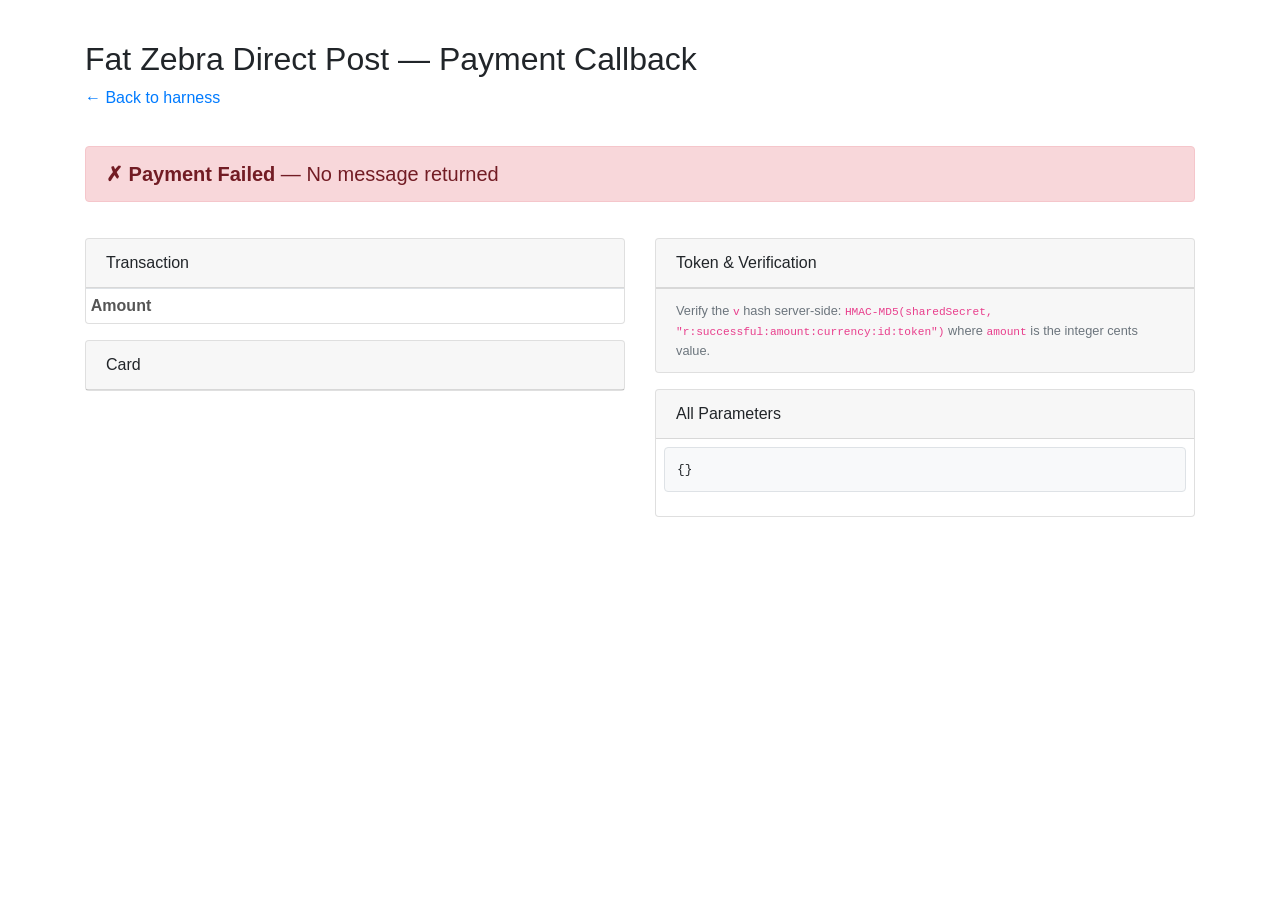
==== direct-post/callback.html @ e8409175 "Add Direct Post harness HTML form that POSTs card details directly to the FatZebra sandbox gateway. " ====
<!DOCTYPE html>
<html>
  <head>
    <link href="https://maxcdn.bootstrapcdn.com/bootstrap/4.0.0/css/bootstrap.min.css" rel="stylesheet">
    <link href="../v3/harness.css" rel="stylesheet">
    <style>
      .param-label { font-weight: 600; color: #555; }
      .result-banner { font-size: 1.25rem; }
      .mono { font-family: monospace; }
      pre { background: #f8f9fa; border: 1px solid #dee2e6; border-radius: 4px; padding: 12px; font-size: 0.8rem; white-space: pre-wrap; word-break: break-all; }
    </style>
  </head>
  <body>
    <div class="container">
      <div class="row row-margin">
        <div class="col-md-12">
          <h2 class="row-margin">Fat Zebra Direct Post — Payment Callback</h2>
          <p class="text-muted">
            <a href="harness.html">&larr; Back to harness</a>
          </p>
        </div>
      </div>

      <div id="result-banner" class="row row-margin">
        <div class="col-md-12">
          <div id="result-alert" class="alert result-banner" role="alert"></div>
        </div>
      </div>

      <div class="row row-margin">
        <div class="col-md-6">

          <div class="card mb-3">
            <div class="card-header">Transaction</div>
            <div class="card-body p-0">
              <table class="table table-sm mb-0">
                <tbody id="transaction-table"></tbody>
              </table>
            </div>
          </div>

          <div class="card mb-3">
            <div class="card-header">Card</div>
            <div class="card-body p-0">
              <table class="table table-sm mb-0">
                <tbody id="card-table"></tbody>
              </table>
            </div>
          </div>

        </div>
        <div class="col-md-6">

          <div class="card mb-3" id="token-card">
            <div class="card-header">Token &amp; Verification</div>
            <div class="card-body p-0">
              <table class="table table-sm mb-0">
                <tbody id="token-table"></tbody>
              </table>
            </div>
            <div class="card-footer text-muted" style="font-size:0.8rem;">
              Verify the <code>v</code> hash server-side:
              <code>HMAC-MD5(sharedSecret, "r:successful:amount:currency:id:token")</code>
              where <code>amount</code> is the integer cents value.
            </div>
          </div>

          <div class="card mb-3" id="errors-card" style="display:none;">
            <div class="card-header text-danger">Errors</div>
            <div class="card-body p-0">
              <table class="table table-sm mb-0">
                <tbody id="errors-table"></tbody>
              </table>
            </div>
          </div>

          <div class="card mb-3">
            <div class="card-header">All Parameters</div>
            <div class="card-body p-2">
              <pre id="raw-params"></pre>
            </div>
          </div>

        </div>
      </div>
    </div>

    <script>
      const params = Object.fromEntries(new URLSearchParams(window.location.search));

      // amount is returned in cents for direct post
      function centsToDecimal(raw) {
        const n = parseInt(raw, 10);
        return isNaN(n) ? (raw || '') : (n / 100).toFixed(2);
      }

      const amountDisplay = (params.currency || '') + ' ' + centsToDecimal(params.amount);

      // Result banner
      const successful = params.successful === 'true';
      const alertEl = document.getElementById('result-alert');
      alertEl.classList.add(successful ? 'alert-success' : 'alert-danger');
      alertEl.innerHTML = successful
        ? '<strong>&#10003; Payment Successful</strong> &mdash; ' + (params.message || '') +
          ' &mdash; <span class="mono">' + amountDisplay + '</span>'
        : '<strong>&#10007; Payment Failed</strong> &mdash; ' + (params.message || 'No message returned');

      function row(label, value, mono) {
        if (value === undefined || value === null || value === '') return '';
        return '<tr><td class="param-label">' + label + '</td><td class="' + (mono ? 'mono' : '') + '">' + value + '</td></tr>';
      }

      // Transaction table
      document.getElementById('transaction-table').innerHTML =
        row('Transaction ID',  params.id,              true)  +
        row('Reference',       params.reference,       true)  +
        row('Auth Code',       params.auth,            true)  +
        row('Response Code',   params.r,               false) +
        row('Amount',          amountDisplay,          false) +
        row('Settlement Date', params.settlement_date, false) +
        row('Timestamp',       params.timestamp,       false) +
        row('Message',         params.message,         false);

      // Card table
      document.getElementById('card-table').innerHTML =
        row('Card Holder',   params.card_holder,      false) +
        row('Card Number',   params.card_number,      true)  +
        row('Card Type',     params.card_type,        false) +
        row('Expiry',        params.card_expiry,      true)  +
        row('Email',         params.email,            false);

      // Token & verification table
      document.getElementById('token-table').innerHTML =
        row('Token',              params.token, true) +
        row('Verification (v)',   params.v,     true);

      // Errors (errors[] params)
      const errorKeys = Object.keys(params).filter(k => k.startsWith('errors['));
      if (errorKeys.length) {
        document.getElementById('errors-card').style.display = '';
        document.getElementById('errors-table').innerHTML =
          errorKeys.map(k => row(k, params[k], false)).join('');
      }

      // Raw params
      document.getElementById('raw-params').textContent =
        JSON.stringify(params, null, 2);
    </script>
  </body>
</html>
---- v3/harness.css ----
.row-margin {
  margin-top: 20px;
}

.button-controls {
  margin-bottom: 10px;
}
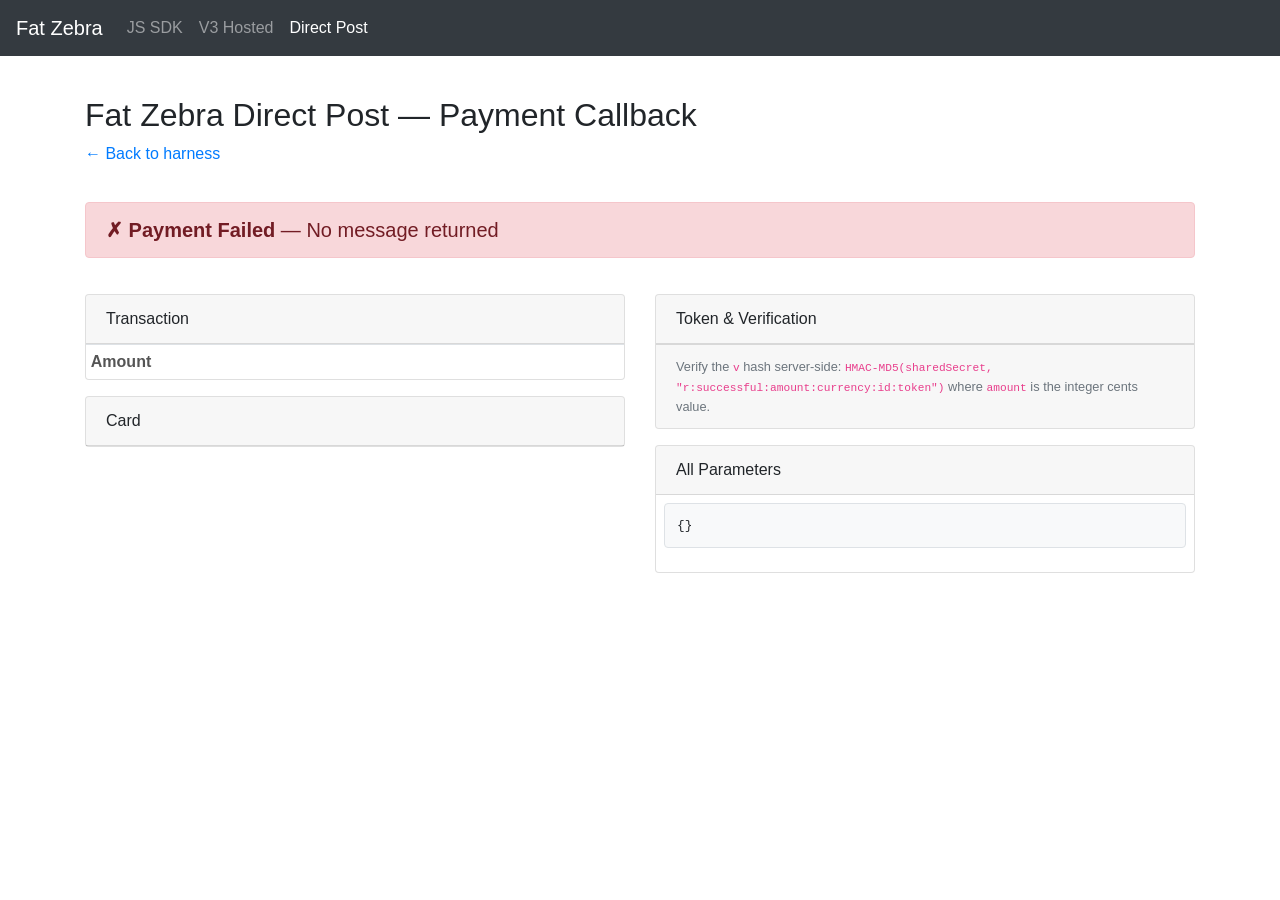
==== commit 5f8a66d4: "Add nav bar to all harness and callback pages Bootstrap dark navbar with links to JS SDK, V3 Hosted," ====
--- a/direct-post/callback.html
+++ b/direct-post/callback.html
@@ -11,6 +11,14 @@
     </style>
   </head>
   <body>
+    <nav class="navbar navbar-expand-sm navbar-dark bg-dark">
+      <a class="navbar-brand" href="../index.html">Fat Zebra</a>
+      <ul class="navbar-nav">
+        <li class="nav-item"><a class="nav-link" href="../fatzebra.js/harness.html">JS SDK</a></li>
+        <li class="nav-item"><a class="nav-link" href="../v3/harness.html">V3 Hosted</a></li>
+        <li class="nav-item"><a class="nav-link active" href="../direct-post/harness.html">Direct Post</a></li>
+      </ul>
+    </nav>
     <div class="container">
       <div class="row row-margin">
         <div class="col-md-12">
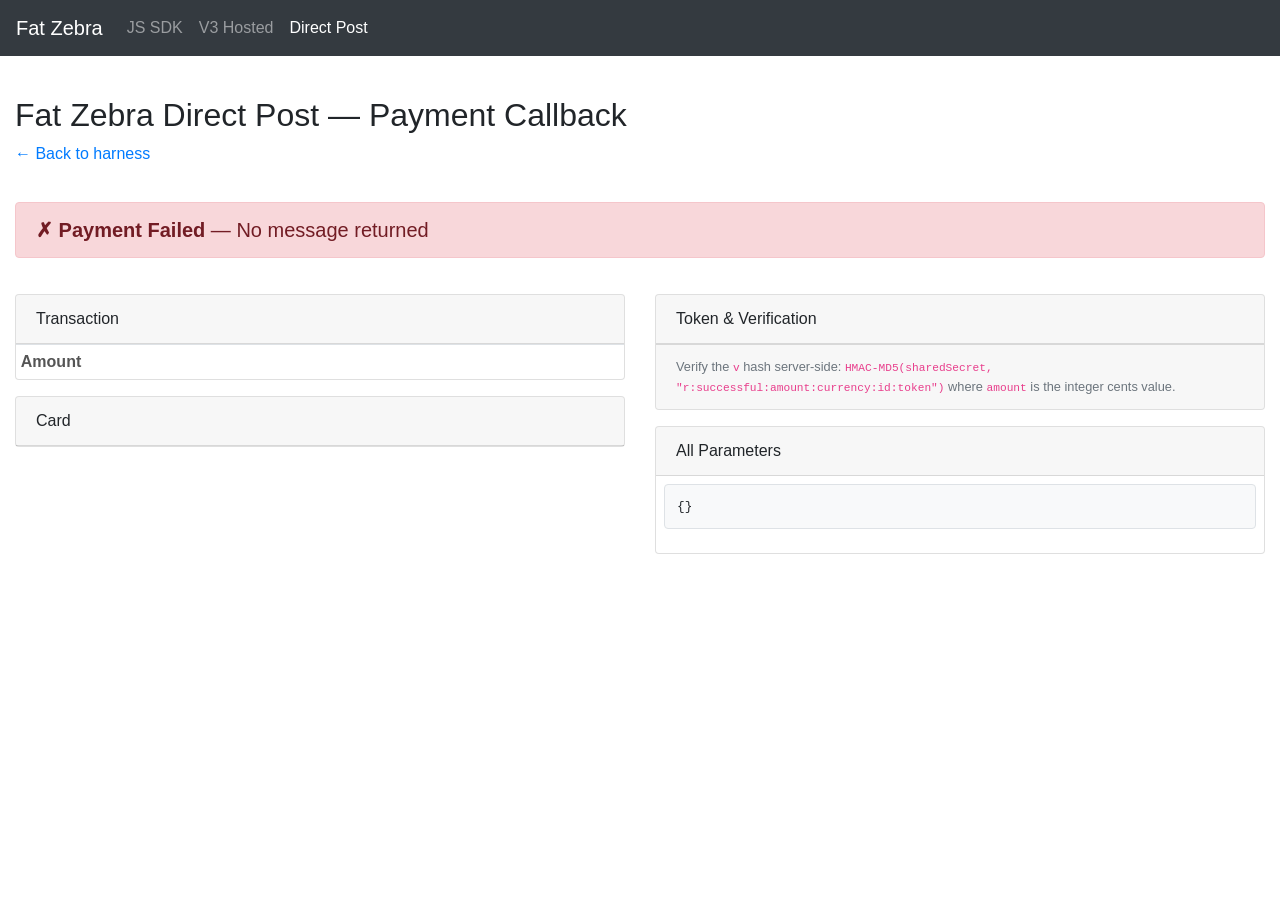
==== commit 4c887d54: "Align JS SDK and callback pages with V3/Direct Post layout fatzebra.js/harness.css: rewrite to match" ====
--- a/direct-post/callback.html
+++ b/direct-post/callback.html
@@ -1,6 +1,7 @@
 <!DOCTYPE html>
 <html>
   <head>
+    <meta name="viewport" content="width=device-width, initial-scale=1">
     <link href="https://maxcdn.bootstrapcdn.com/bootstrap/4.0.0/css/bootstrap.min.css" rel="stylesheet">
     <link href="../v3/harness.css" rel="stylesheet">
     <style>
@@ -13,13 +14,13 @@
   <body>
     <nav class="navbar navbar-expand-sm navbar-dark bg-dark">
       <a class="navbar-brand" href="../index.html">Fat Zebra</a>
-      <ul class="navbar-nav">
+      <ul class="navbar-nav mr-auto">
         <li class="nav-item"><a class="nav-link" href="../fatzebra.js/harness.html">JS SDK</a></li>
         <li class="nav-item"><a class="nav-link" href="../v3/harness.html">V3 Hosted</a></li>
         <li class="nav-item"><a class="nav-link active" href="../direct-post/harness.html">Direct Post</a></li>
       </ul>
     </nav>
-    <div class="container">
+    <div class="container-fluid">
       <div class="row row-margin">
         <div class="col-md-12">
           <h2 class="row-margin">Fat Zebra Direct Post — Payment Callback</h2>
--- a/v3/harness.css
+++ b/v3/harness.css
@@ -1,7 +1,63 @@
+/* ── Mobile-first base (all screen sizes) ───────────────────────────── */
+
 .row-margin {
-  margin-top: 20px;
+  margin-top: 12px;
 }
 
 .button-controls {
-  margin-bottom: 10px;
+  margin-bottom: 8px;
 }
+
+/* Gap between buttons when they wrap */
+.button-controls .btn {
+  margin-bottom: 0.375rem;
+  margin-right: 0.375rem;
+}
+
+/* Long mono values (hashes, UUIDs, URLs) must wrap rather than overflow */
+.mono {
+  word-break: break-all;
+}
+
+/* Navbar wraps gracefully on narrow screens */
+.navbar {
+  flex-wrap: wrap;
+}
+.navbar .navbar-nav {
+  flex-wrap: wrap;
+}
+
+/* Section headings: compact on mobile */
+h4 {
+  font-size: 1.1rem;
+  margin-top: 0.25rem;
+}
+
+/* Containers: tighter edge padding on phones */
+.container-fluid,
+.container {
+  padding-left: 10px;
+  padding-right: 10px;
+}
+
+/* ── Tablet and up (≥ 576 px) ────────────────────────────────────────── */
+@media (min-width: 576px) {
+  .row-margin {
+    margin-top: 20px;
+  }
+
+  .button-controls {
+    margin-bottom: 10px;
+  }
+
+  h4 {
+    font-size: 1.5rem;
+    margin-top: 0;
+  }
+
+  .container-fluid,
+  .container {
+    padding-left: 15px;
+    padding-right: 15px;
+  }
+}
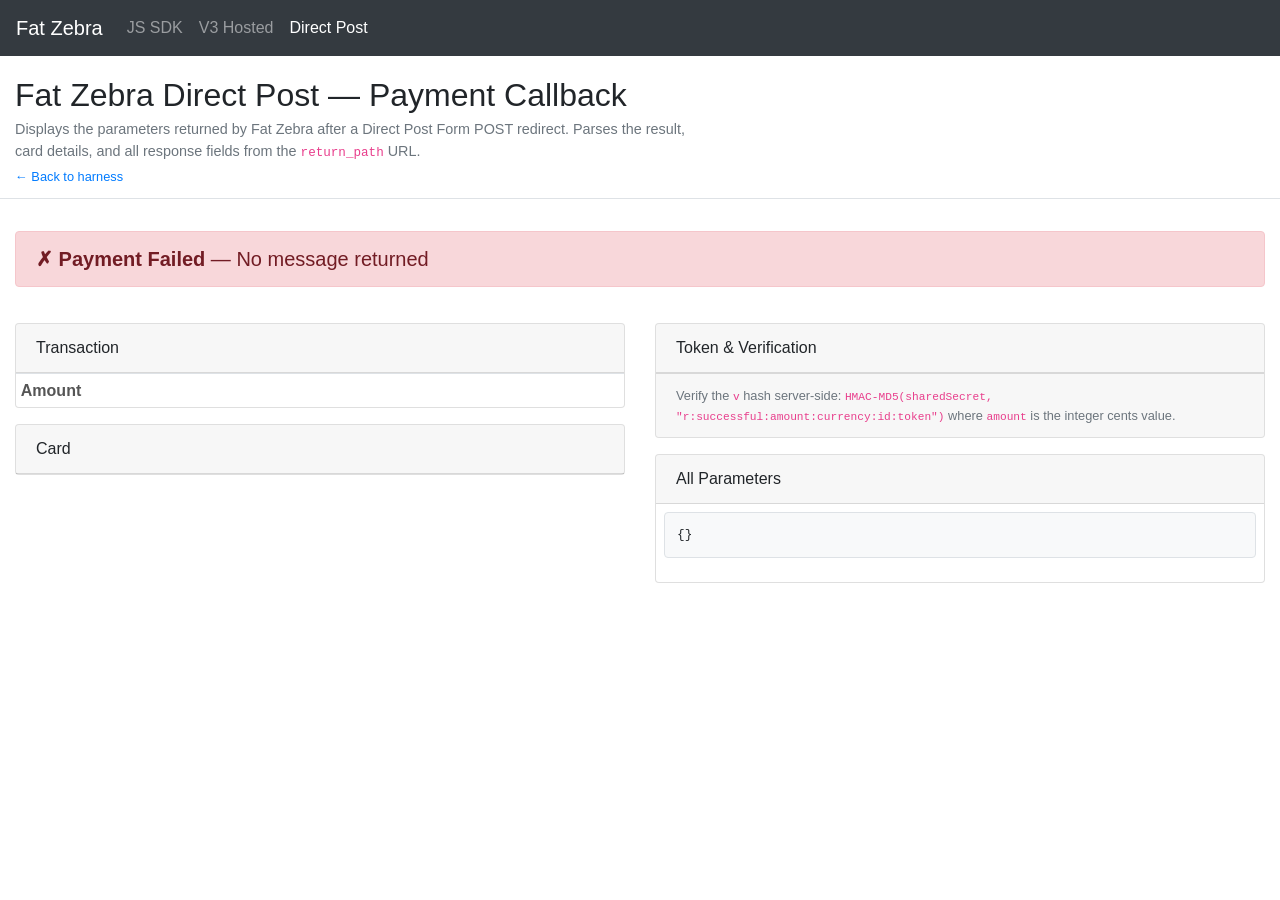
==== commit 19aec37b: "Add page hero section to all harness and callback pages Each page now has a description below the h2" ====
--- a/direct-post/callback.html
+++ b/direct-post/callback.html
@@ -1,7 +1,9 @@
 <!DOCTYPE html>
 <html>
   <head>
+    <meta charset="UTF-8">
     <meta name="viewport" content="width=device-width, initial-scale=1">
+    <title>Fat Zebra — Direct Post Callback</title>
     <link href="https://maxcdn.bootstrapcdn.com/bootstrap/4.0.0/css/bootstrap.min.css" rel="stylesheet">
     <link href="../v3/harness.css" rel="stylesheet">
     <style>
@@ -22,11 +24,10 @@
     </nav>
     <div class="container-fluid">
       <div class="row row-margin">
-        <div class="col-md-12">
-          <h2 class="row-margin">Fat Zebra Direct Post — Payment Callback</h2>
-          <p class="text-muted">
-            <a href="harness.html">&larr; Back to harness</a>
-          </p>
+        <div class="col-md-12 page-hero">
+          <h2>Fat Zebra Direct Post — Payment Callback</h2>
+          <p class="page-desc">Displays the parameters returned by Fat Zebra after a Direct Post Form POST redirect. Parses the result, card details, and all response fields from the <code>return_path</code> URL.</p>
+          <p class="text-muted small mt-1 mb-0"><a href="harness.html">&larr; Back to harness</a></p>
         </div>
       </div>
 
--- a/v3/harness.css
+++ b/v3/harness.css
@@ -1,4 +1,19 @@
 /* ── Mobile-first base (all screen sizes) ───────────────────────────── */
+
+.page-hero {
+  padding-bottom: 0.75rem;
+  border-bottom: 1px solid #dee2e6;
+  margin-bottom: 0.75rem;
+}
+.page-hero h2 {
+  margin-bottom: 0.3rem;
+}
+.page-hero .page-desc {
+  color: #6c757d;
+  font-size: 0.9rem;
+  max-width: 680px;
+  margin-bottom: 0;
+}
 
 .row-margin {
   margin-top: 12px;
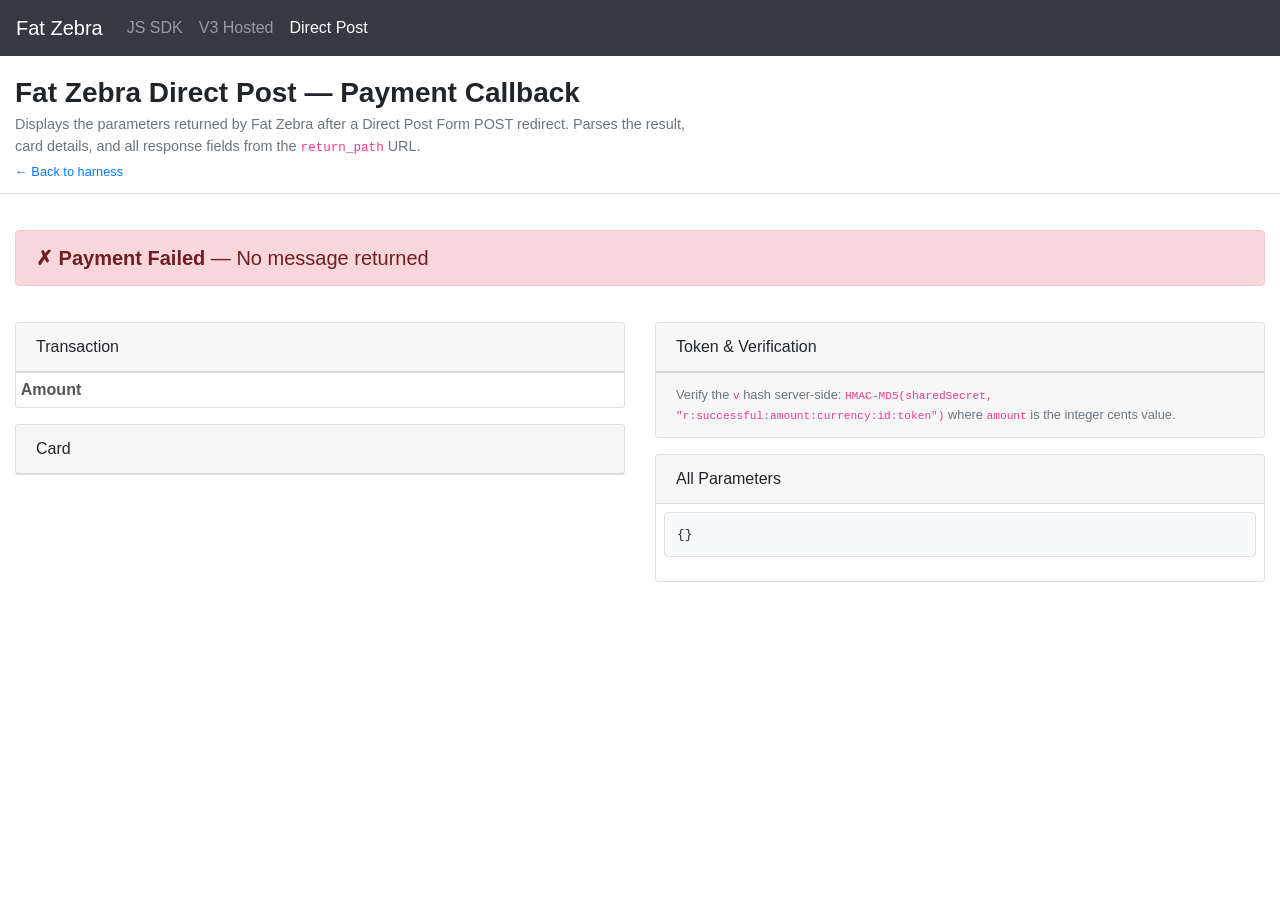
==== commit dc45531c: "Consolidate CSS; align hero styles and column widths across all pages - Replace v3/harness.css and f" ====
--- a/direct-post/callback.html
+++ b/direct-post/callback.html
@@ -5,7 +5,7 @@
     <meta name="viewport" content="width=device-width, initial-scale=1">
     <title>Fat Zebra — Direct Post Callback</title>
     <link href="https://maxcdn.bootstrapcdn.com/bootstrap/4.0.0/css/bootstrap.min.css" rel="stylesheet">
-    <link href="../v3/harness.css" rel="stylesheet">
+    <link href="../harness.css" rel="stylesheet">
     <style>
       .param-label { font-weight: 600; color: #555; }
       .result-banner { font-size: 1.25rem; }
--- a/harness.css
+++ b/harness.css
@@ -0,0 +1,52 @@
+/* ── Mobile-first base (all screen sizes) ───────────────────────────── */
+
+/* Page hero — consistent title + description across all pages */
+.page-hero {
+  padding-bottom: 0.75rem;
+  border-bottom: 1px solid #dee2e6;
+  margin-bottom: 1rem;
+}
+.page-hero h1,
+.page-hero h2 {
+  font-size: 1.75rem;
+  font-weight: 600;
+  margin-top: 0;
+  margin-bottom: 0.3rem;
+}
+.page-hero .page-desc {
+  color: #6c757d;
+  font-size: 0.9rem;
+  max-width: 680px;
+  margin-bottom: 0;
+}
+
+.row-margin { margin-top: 12px; }
+.button-controls { margin-bottom: 8px; }
+.button-controls .btn { margin-bottom: 0.375rem; margin-right: 0.375rem; }
+.mono { word-break: break-all; }
+.navbar { flex-wrap: wrap; }
+.navbar .navbar-nav { flex-wrap: wrap; }
+h4 { font-size: 1.1rem; margin-top: 0.25rem; }
+.container-fluid, .container { padding-left: 10px; padding-right: 10px; }
+
+/* JS SDK harness — iframe container */
+#fz-iframe {
+  width: 100%;
+  max-width: 600px;
+  height: 420px;
+}
+
+iframe {
+  width: 100%;
+  max-width: 600px;
+  height: 420px;
+}
+
+/* ── Tablet and up (≥ 576 px) ────────────────────────────────────────── */
+@media (min-width: 576px) {
+  .row-margin { margin-top: 20px; }
+  .button-controls { margin-bottom: 10px; }
+  h4 { font-size: 1.5rem; margin-top: 0; }
+  .container-fluid, .container { padding-left: 15px; padding-right: 15px; }
+  #fz-iframe, iframe { height: 600px; }
+}
